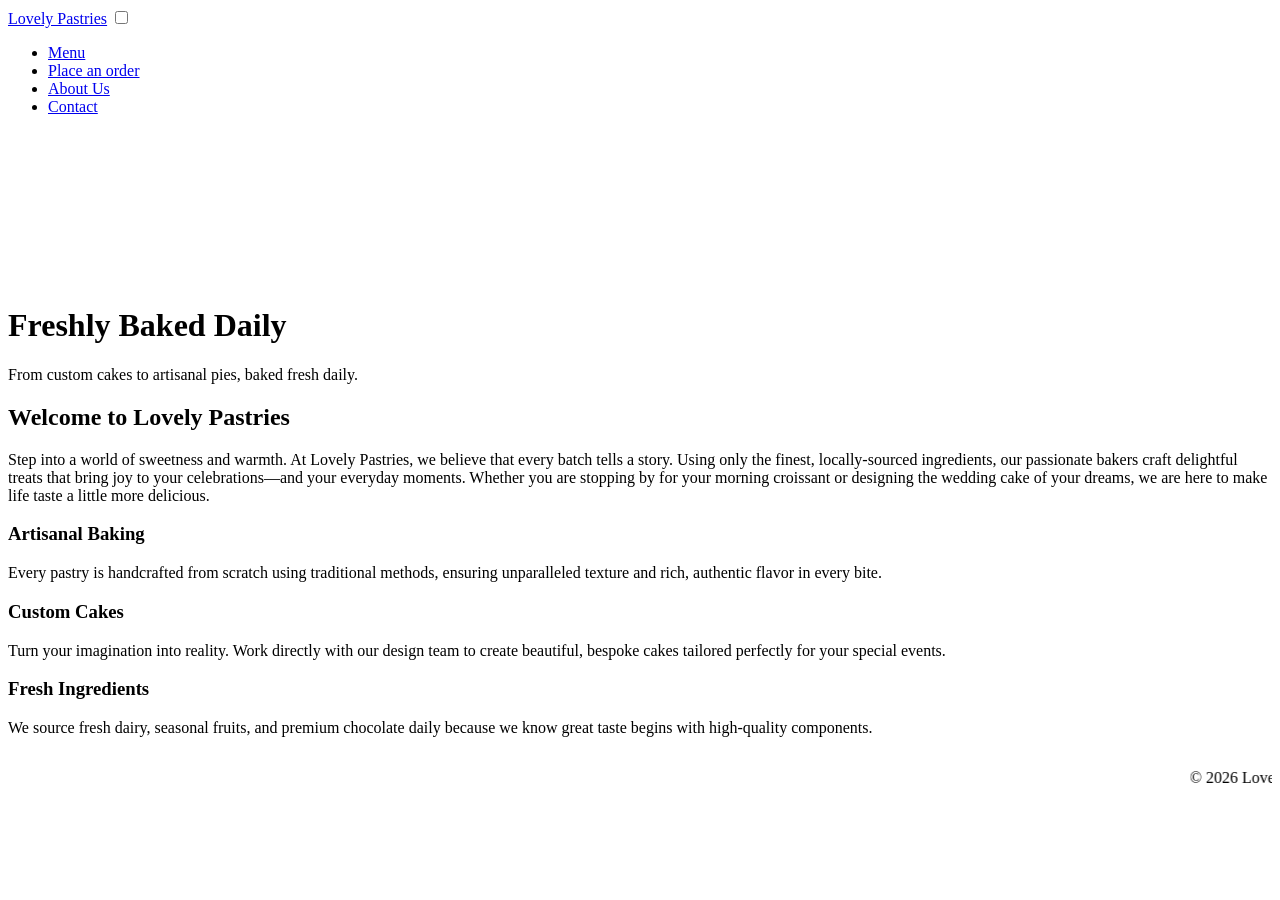
==== index.html @ f648d387 "Add files via upload" ====
<!DOCTYPE html>
<html lang="en">
<head>
    <meta charset="UTF-8">
    <meta name="viewport" content="width=device-width, initial-scale=1.0">
    <title>Lovely Pastries</title>
    <link rel="stylesheet" href="/css/styles.css">
</head>
<body>

    <!-- Navigation Bar Wrapper -->
    <nav class="navbar">
        <a href="#" class="logo">Lovely Pastries</a>
        
        <!-- The invisible switch that tracks whether the mobile menu is open -->
        <input type="checkbox" id="menu-toggle">

        <!-- Clickable three-line hamburger icon button -->
        <label for="menu-toggle" class="hamburger-label">
            <span></span>
            <span></span>
            <span></span>
        </label>

        <!-- Navigation Links Dropdown -->
        <ul class="nav-links">
            <li><a href="menu.html">Menu</a></li>
            <li><a href="place_order.html">Place an order</a></li>
            <li><a href="about_us.html">About Us</a></li>
            <li><a href="contact.html">Contact</a></li>
        </ul>
    </nav>

    <!-- Header Video Banner Section -->
    <header class="header-container">
        <!-- The video element with automatic loop and muted attributes -->
        <video autoplay loop muted playsinline class="bg-video">
            <source src="/videos/home.mp4" type="video/mp4">
            Your browser does not support the video tag.
        </video>
        <!-- Text overlay sitting cleanly on top of the video layer -->
        <div class="header-content">
            <h1>Freshly Baked Daily</h1>
            <p>From custom cakes to artisanal pies, baked fresh daily.</p>
        </div>
    </header>

    <!-- Main Content Area -->
    <main class="main-content">
        
        <!-- Welcome Section -->
        <section class="welcome-section">
            <h2>Welcome to Lovely Pastries</h2>
            <p>
                Step into a world of sweetness and warmth. At Lovely Pastries, we believe that every batch tells a story. 
                Using only the finest, locally-sourced ingredients, our passionate bakers craft delightful treats that bring 
                joy to your celebrations—and your everyday moments. Whether you are stopping by for your morning croissant 
                or designing the wedding cake of your dreams, we are here to make life taste a little more delicious.
            </p>
        </section>

        <!-- Features / Highlights Section -->
        <section class="features-grid">
            <div class="feature-card">
                <h3>Artisanal Baking</h3>
                <p>Every pastry is handcrafted from scratch using traditional methods, ensuring unparalleled texture and rich, authentic flavor in every bite.</p>
            </div>
            <div class="feature-card">
                <h3>Custom Cakes</h3>
                <p>Turn your imagination into reality. Work directly with our design team to create beautiful, bespoke cakes tailored perfectly for your special events.</p>
            </div>
            <div class="feature-card">
                <h3>Fresh Ingredients</h3>
                <p>We source fresh dairy, seasonal fruits, and premium chocolate daily because we know great taste begins with high-quality components.</p>
            </div>
        </section>

    </main>

    <!-- Footer Section -->
    <footer>
        <marquee>
            <p>&copy; 2026 Lovely Pastries. All rights reserved. | Tel: (+234)90-637-593-48</p>
        </marquee>
    </footer>

</body>
</html>
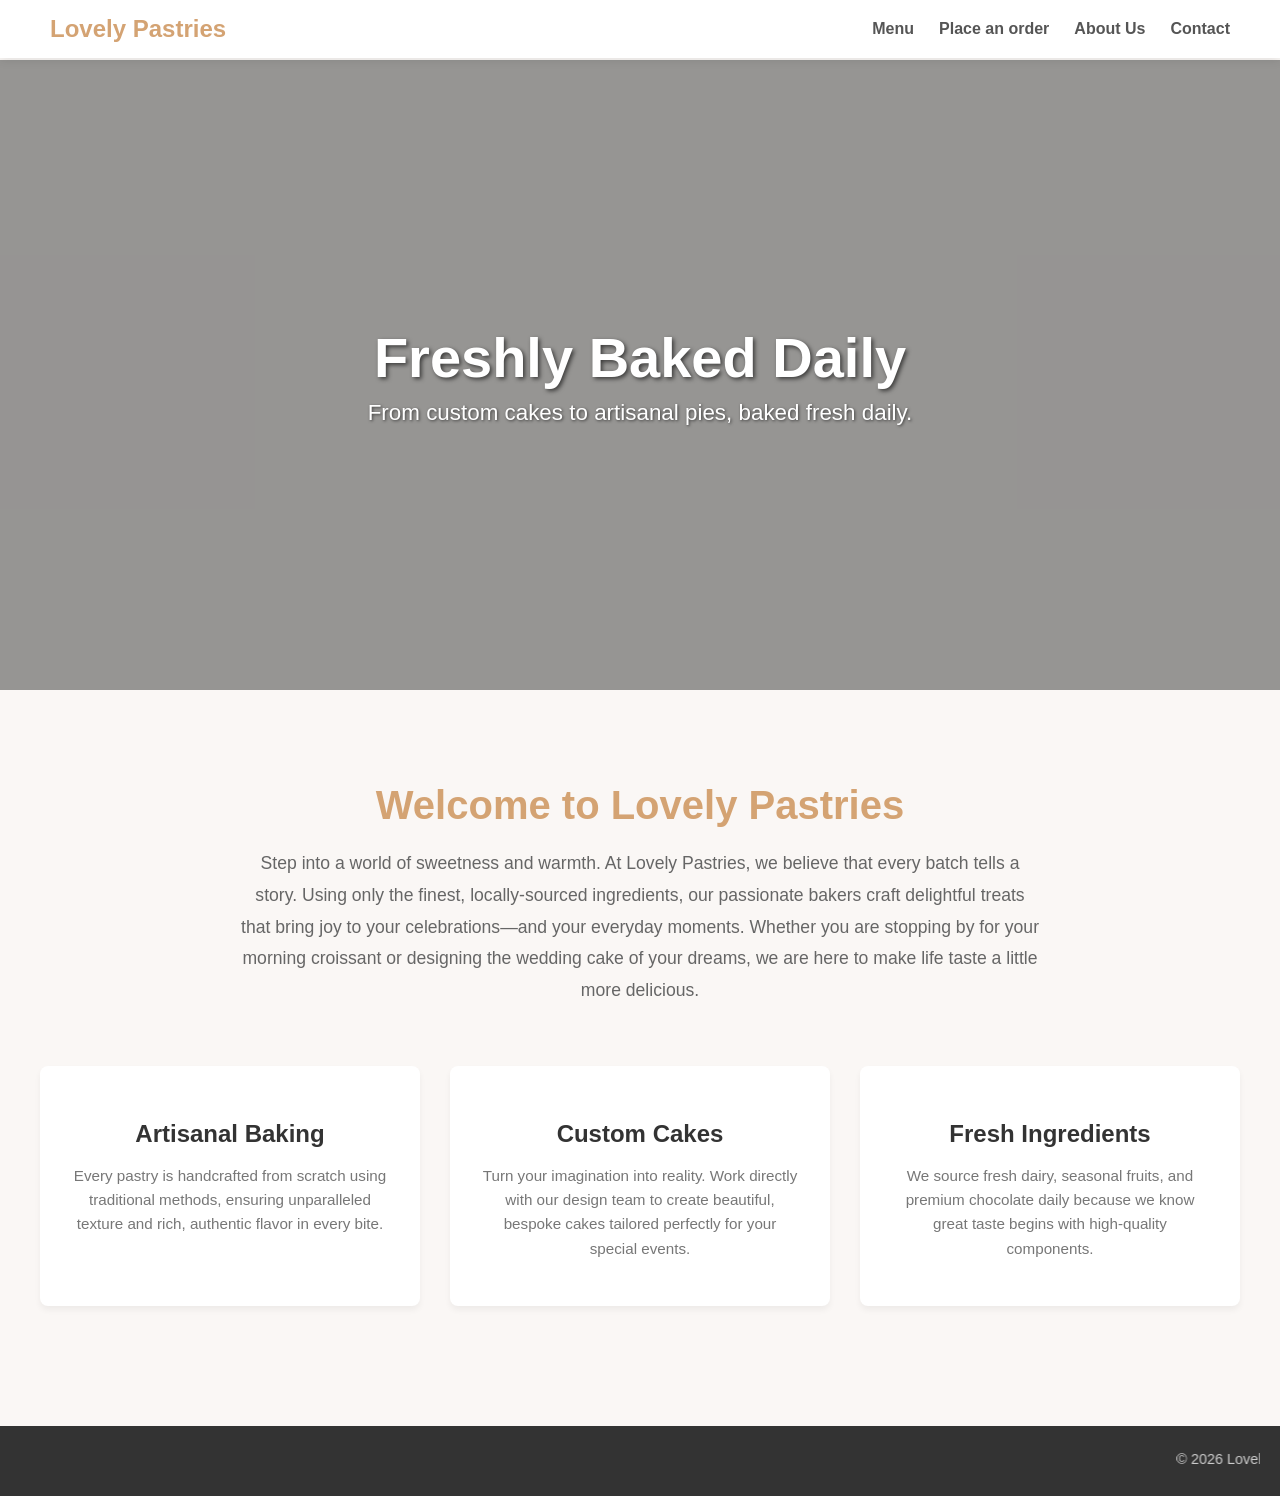
==== commit 95d5f213: "Fix HTML encoding issues in index.html" ====
--- a/index.html
+++ b/index.html
@@ -4,7 +4,7 @@
     <meta charset="UTF-8">
     <meta name="viewport" content="width=device-width, initial-scale=1.0">
     <title>Lovely Pastries</title>
-    <link rel="stylesheet" href="/css/styles.css">
+    <link rel="stylesheet" href="./css/styles.css">
 </head>
 <body>
 
--- a/css/styles.css
+++ b/css/styles.css
@@ -0,0 +1,300 @@
+/* Removes browser default spacing around the edges */
+html, body {
+    margin: 0;
+    padding: 0;
+    width: 100%;
+    overflow-x: hidden; /* Prevents unwanted horizontal scrolling */
+    font-family: Arial, sans-serif;
+    background-color: #faf7f5;
+    color: #333333;
+}
+
+/* --- Fixed Navigation Bar Styles --- */
+.navbar {
+    position: fixed;
+    top: 0;
+    left: 0;
+    width: 100%;
+    background-color: rgba(255, 255, 255, 0.95);
+    box-shadow: 0 2px 10px rgba(0, 0, 0, 0.1);
+    z-index: 1000;
+    display: flex;
+    justify-content: space-between;
+    align-items: center;
+    padding: 15px 50px;
+    box-sizing: border-box;
+}
+
+.navbar .logo {
+    font-size: 1.5rem;
+    font-weight: bold;
+    color: #d4a373;
+    text-decoration: none;
+}
+
+/* Hide the toggle controller checkbox field entirely */
+#menu-toggle {
+    display: none;
+}
+
+/* Hamburger Icon Wrapper */
+.hamburger-label {
+    display: none; /* Hidden on desktop views */
+    flex-direction: column;
+    justify-content: space-between;
+    width: 30px;
+    height: 20px;
+    cursor: pointer;
+    z-index: 1010;
+}
+
+.hamburger-label span {
+    display: block;
+    height: 3px;
+    width: 100%;
+    background-color: #333333;
+    border-radius: 3px;
+    transition: all 0.3s ease;
+}
+
+/* Desktop Horizontal Links Menu List */
+.nav-links {
+    list-style: none;
+    display: flex;
+    margin: 0;
+    padding: 0;
+}
+
+.nav-links li {
+    margin-left: 25px;
+}
+
+.nav-links a {
+    text-decoration: none;
+    color: #555555;
+    font-weight: 600;
+    transition: color 0.3s ease;
+}
+
+.nav-links a:hover {
+    color: #d4a373;
+}
+
+/* --- Header Video Banner Styles --- */
+.header-container {
+    position: relative;
+    width: 100vw;
+    height: 70vh; 
+    overflow: hidden;
+    display: flex;
+    align-items: center;
+    justify-content: center;
+    margin-top: 60px; /* Pushes header below fixed navbar position */
+}
+
+/* Background video stretching setup rules */
+.bg-video {
+    position: absolute;
+    top: 0;
+    left: 0;
+    width: 100%;
+    height: 100%;
+    object-fit: cover;
+    z-index: 1;
+}
+
+/* Translucent dark backdrop tint layer for readability over text lines */
+.header-container::after {
+    content: '';
+    position: absolute;
+    top: 0;
+    left: 0;
+    width: 100%;
+    height: 100%;
+    background: rgba(0, 0, 0, 0.4); /* 40% dark overlay */
+    z-index: 2;
+}
+
+/* Positions typography elements over text backgrounds */
+.header-content {
+    position: relative;
+    z-index: 3;
+    color: #ffffff;
+    text-align: center;
+    padding: 20px;
+}
+
+.header-content h1 {
+    font-size: 3.5rem;
+    margin: 0 0 10px 0;
+    text-shadow: 2px 2px 4px rgba(0, 0, 0, 0.6);
+}
+
+.header-content p {
+    font-size: 1.4rem;
+    margin: 0;
+    text-shadow: 1px 1px 3px rgba(0, 0, 0, 0.6);
+}
+
+/* --- Main Content Layout Blocks --- */
+.main-content {
+    max-width: 1200px;
+    margin: 0 auto;
+    padding: 60px 20px;
+}
+
+/* Welcome Section block container entries */
+.welcome-section {
+    text-align: center;
+    margin-bottom: 60px;
+}
+
+.welcome-section h2 {
+    font-size: 2.5rem;
+    color: #d4a373;
+    margin-bottom: 20px;
+}
+
+.welcome-section p {
+    font-size: 1.1rem;
+    line-height: 1.8;
+    color: #666666;
+    max-width: 800px;
+    margin: 0 auto;
+}
+
+/* Features Grid Matrix Box Items */
+.features-grid {
+    display: grid;
+    grid-template-columns: repeat(auto-fit, minmax(300px, 1fr));
+    gap: 30px;
+    margin-top: 40px;
+}
+
+.feature-card {
+    background-color: #ffffff;
+    padding: 30px;
+    border-radius: 8px;
+    box-shadow: 0 4px 6px rgba(0, 0, 0, 0.05);
+    text-align: center;
+    transition: transform 0.3s ease;
+}
+
+.feature-card:hover {
+    transform: translateY(-5px);
+}
+
+.feature-card h3 {
+    color: #333333;
+    margin-bottom: 15px;
+    font-size: 1.5rem;
+}
+
+.feature-card p {
+    color: #777777;
+    font-size: 0.95rem;
+    line-height: 1.6;
+}
+
+/* --- Footer Area Panels --- */
+footer {
+    background-color: #333333;
+    color: #ffffff;
+    text-align: center;
+    padding: 20px;
+    margin-top: 60px;
+}
+
+footer p {
+    margin: 5px 0;
+    font-size: 0.9rem;
+    color: #cccccc;
+}
+
+/* --- Interactive Action Buttons (WhatsApp Elements) --- */
+.order-btn {
+    display: inline-block;
+    text-align: center;
+    background-color: #25D366; /* Official WhatsApp Green */
+    color: #ffffff;
+    text-decoration: none;
+    font-weight: bold;
+    font-size: 1.1rem;
+    padding: 14px 20px;
+    border-radius: 8px;
+    box-shadow: 0 4px 10px rgba(37, 211, 102, 0.2);
+    transition: background-color 0.2s ease, transform 0.2s ease;
+}
+
+.order-btn:hover {
+    background-color: #128C7E;
+    transform: translateY(-2px);
+}
+
+/* --- Responsive Media Queries for Mobile Screens --- */
+@media (max-width: 768px) {
+    .navbar {
+        padding: 15px 20px;
+    }
+
+    /* Expose structural navigation icons */
+    .hamburger-label {
+        display: flex;
+    }
+
+    /* Restructure the desktop navigation row items into a sliding block menu */
+    .nav-links {
+        position: absolute;
+        top: 100%;
+        left: 0;
+        width: 100%;
+        background-color: #ffffff;
+        box-shadow: 0 4px 10px rgba(0, 0, 0, 0.05);
+        flex-direction: column;
+        align-items: center;
+        padding: 0;
+        max-height: 0; /* Keeps dropdown hidden by default */
+        overflow: hidden;
+        transition: max-height 0.3s ease-in-out, padding 0.3s ease;
+    }
+
+    .nav-links li {
+        margin: 15px 0;
+        width: 100%;
+        text-align: center;
+    }
+
+    .nav-links a {
+        display: block;
+        padding: 10px 0;
+        font-size: 1.2rem;
+    }
+
+    /* Open the menu down fluidly when checkbox is flipped */
+    #menu-toggle:checked ~ .nav-links {
+        max-height: 300px;
+        padding: 10px 0 20px 0;
+        border-top: 1px solid #f5e6e8;
+    }
+
+    /* Cross hamburger span lines cleanly into an 'X' icon shape */
+    #menu-toggle:checked ~ .hamburger-label span:nth-child(1) {
+        transform: translateY(8.5px) rotate(45deg);
+    }
+
+    #menu-toggle:checked ~ .hamburger-label span:nth-child(2) {
+        opacity: 0;
+    }
+
+    #menu-toggle:checked ~ .hamburger-label span:nth-child(3) {
+        transform: translateY(-8.5px) rotate(-45deg);
+    }
+
+    /* Scale typography size adjustments for mobile devices */
+    .header-content h1 {
+        font-size: 2.2rem;
+    }
+    .header-content p {
+        font-size: 1.1rem;
+    }
+}
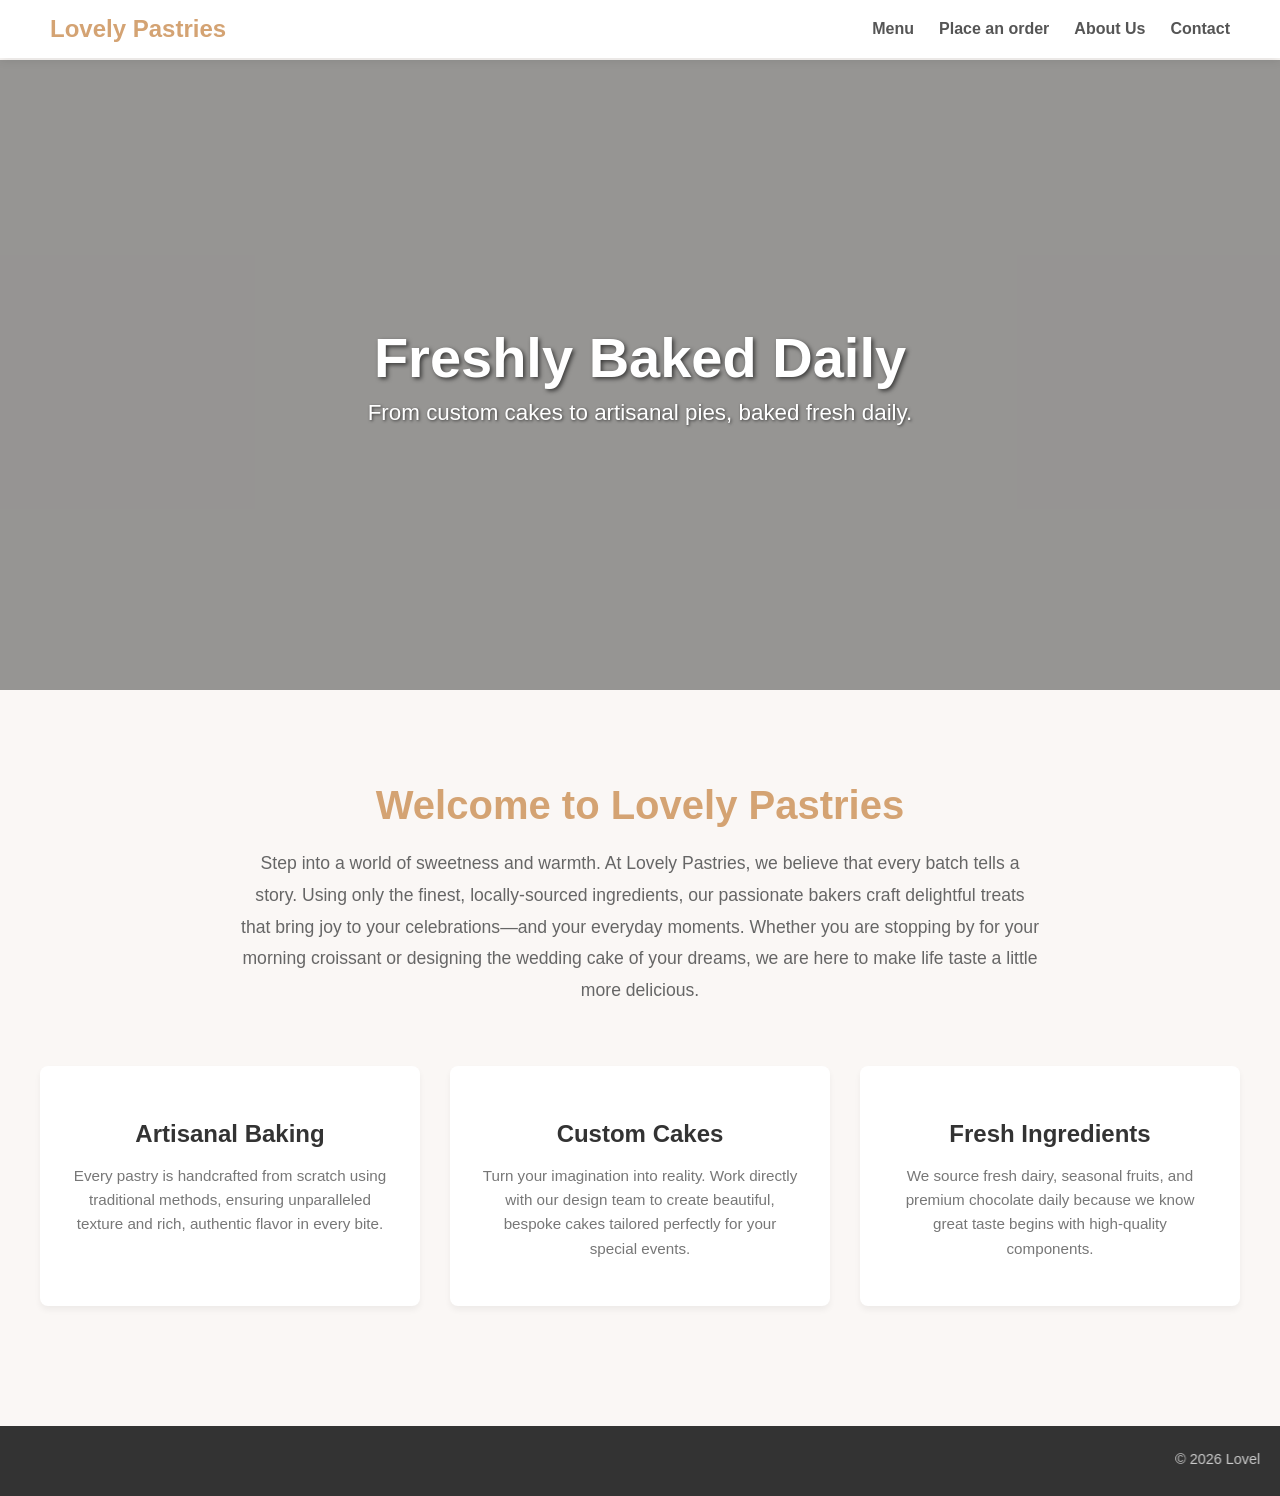
==== commit 7714fc2f: "Fix HTML structure and update stylesheet path" ====
--- a/index.html
+++ b/index.html
@@ -4,7 +4,7 @@
     <meta charset="UTF-8">
     <meta name="viewport" content="width=device-width, initial-scale=1.0">
     <title>Lovely Pastries</title>
-    <link rel="stylesheet" href="./css/styles.css">
+    <link rel="stylesheet" href="../css/styles.css">
 </head>
 <body>
 
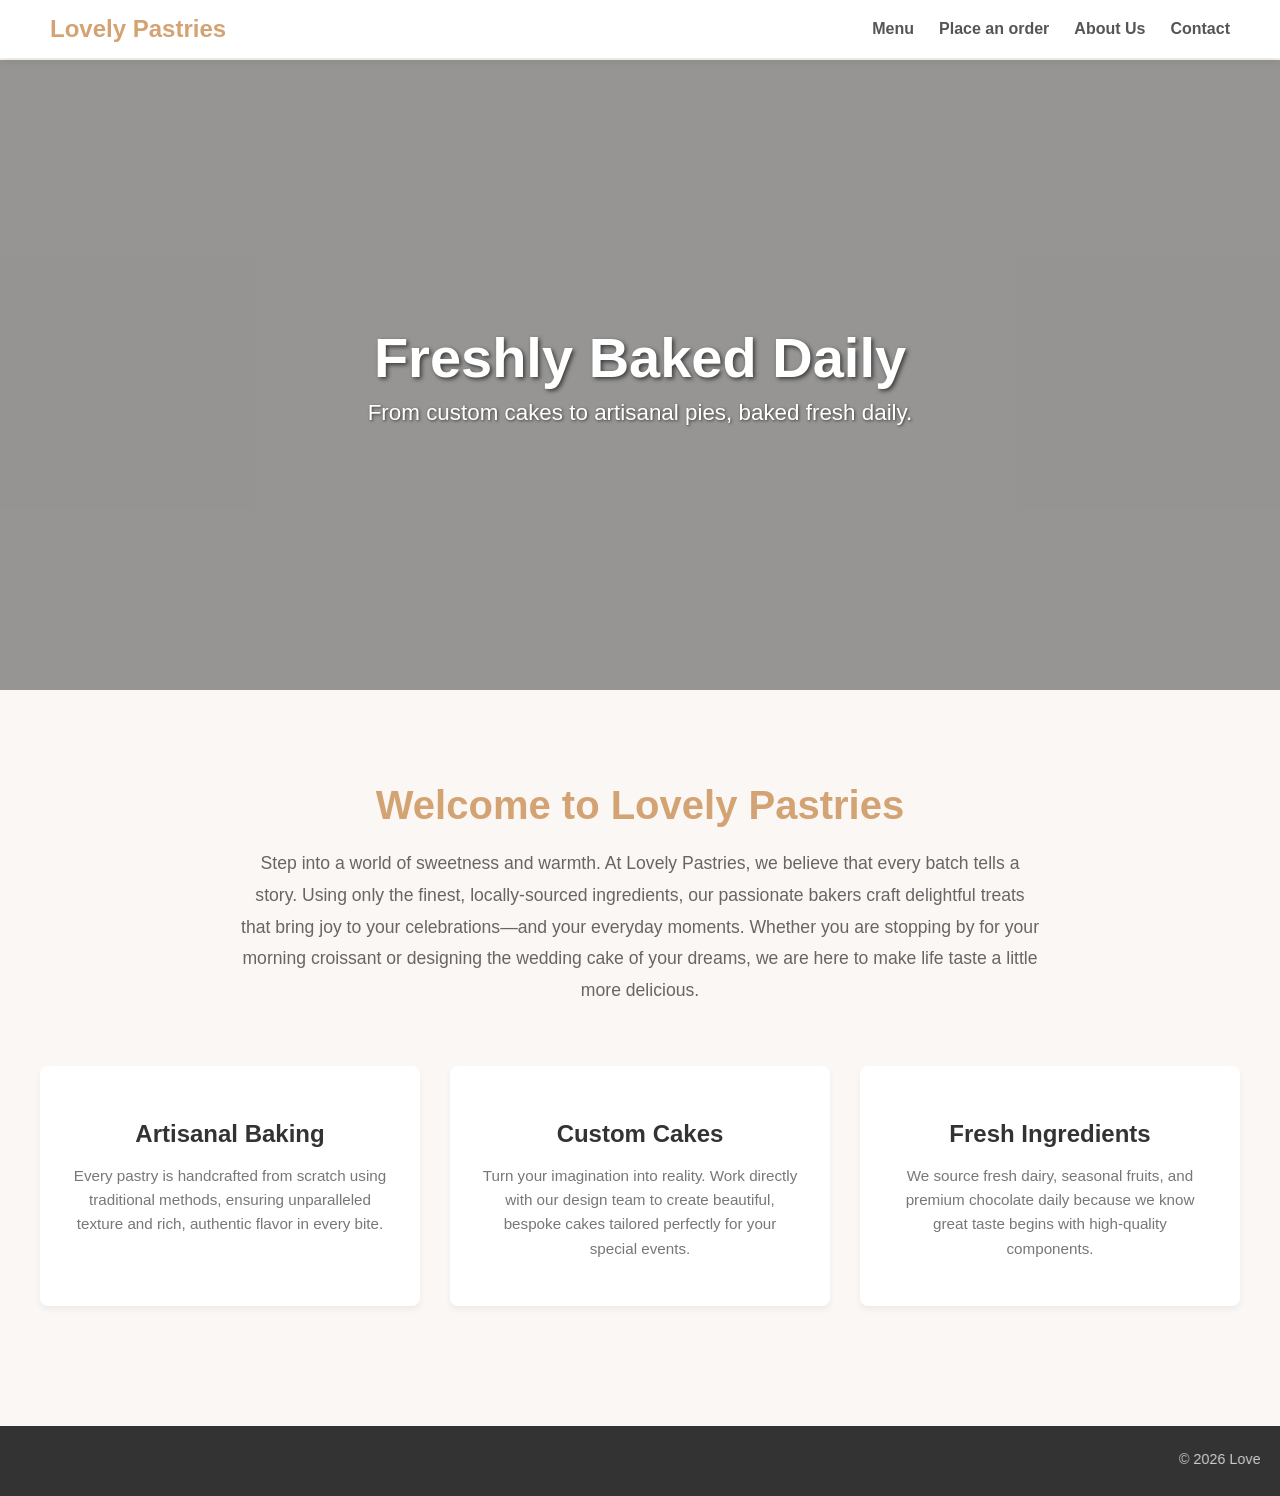
==== commit d01ac42c: "Fix HTML encoding issues in index.html" ====
--- a/index.html
+++ b/index.html
@@ -4,7 +4,7 @@
     <meta charset="UTF-8">
     <meta name="viewport" content="width=device-width, initial-scale=1.0">
     <title>Lovely Pastries</title>
-    <link rel="stylesheet" href="../css/styles.css">
+    <link rel="stylesheet" href="css/styles.css">
 </head>
 <body>
 
@@ -35,7 +35,7 @@
     <header class="header-container">
         <!-- The video element with automatic loop and muted attributes -->
         <video autoplay loop muted playsinline class="bg-video">
-            <source src="/videos/home.mp4" type="video/mp4">
+            <source src="videos/home.mp4" type="video/mp4">
             Your browser does not support the video tag.
         </video>
         <!-- Text overlay sitting cleanly on top of the video layer -->
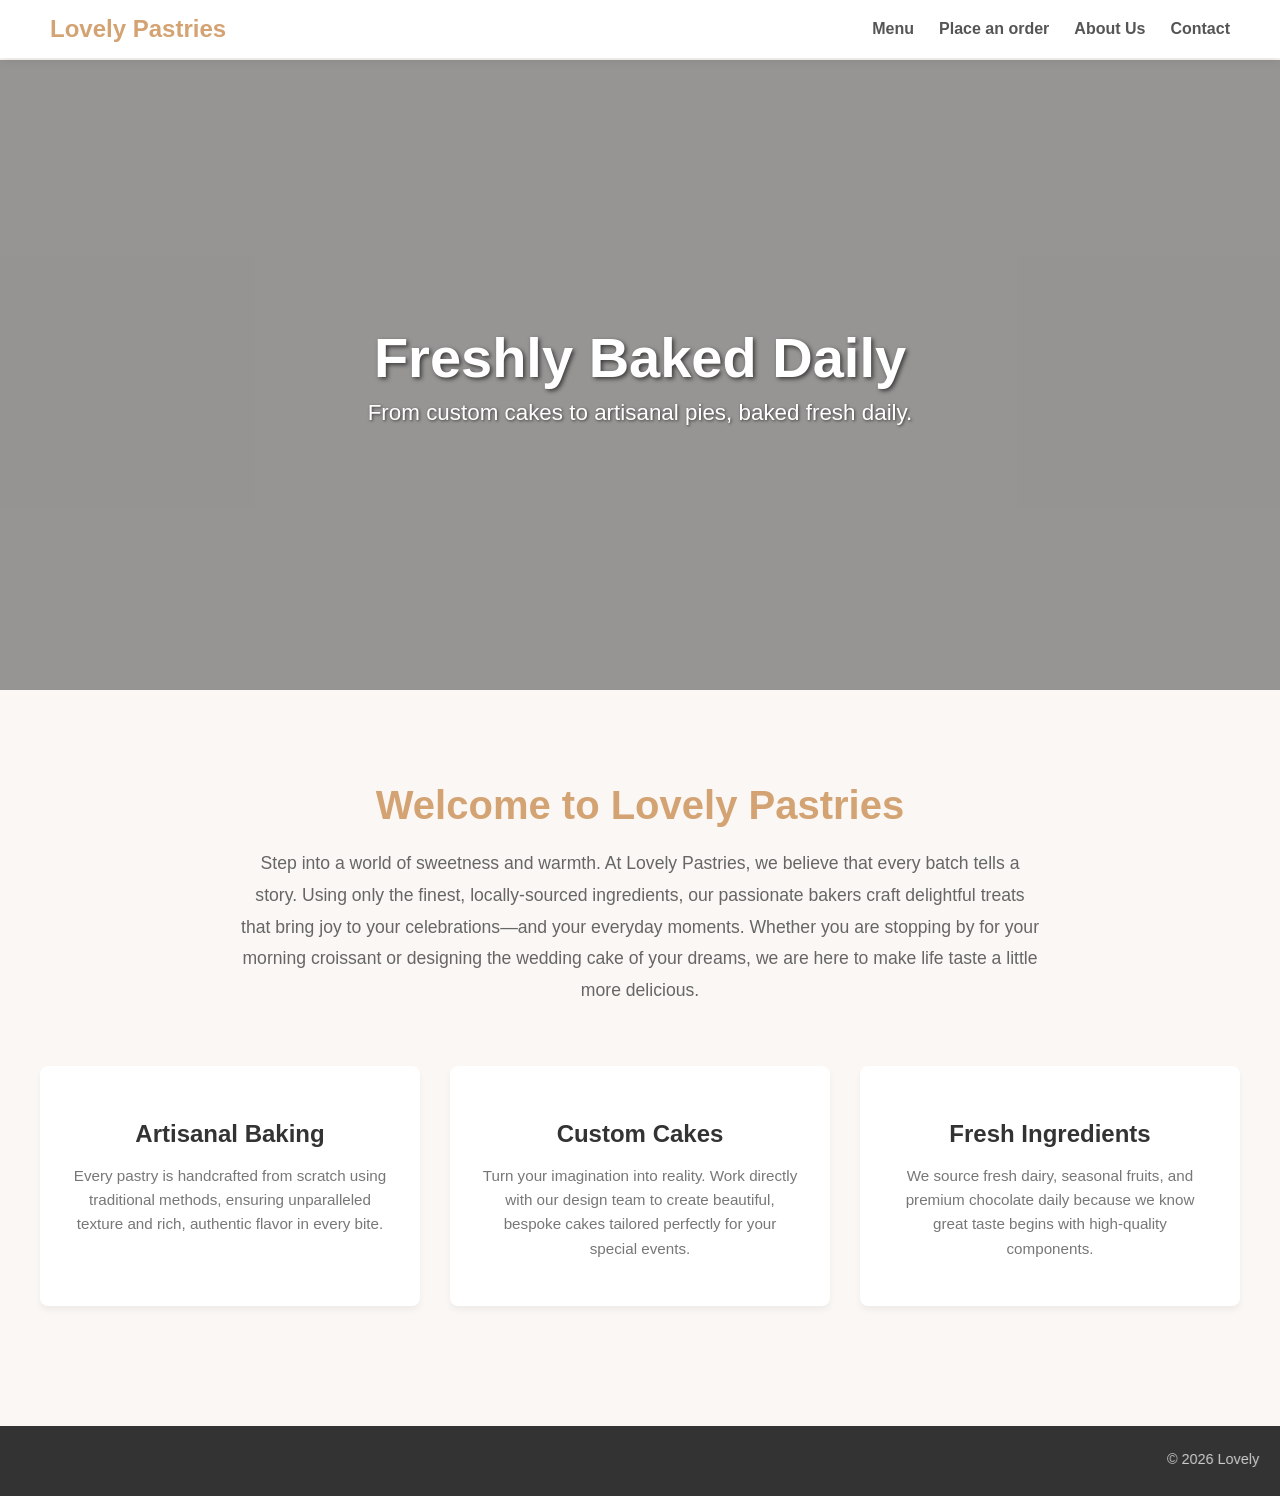
==== commit 91818411: "Update index.html" ====
--- a/index.html
+++ b/index.html
@@ -35,7 +35,7 @@
     <header class="header-container">
         <!-- The video element with automatic loop and muted attributes -->
         <video autoplay loop muted playsinline class="bg-video">
-            <source src="videos/home.mp4" type="video/mp4">
+            <source src="../videos/home.mp4" type="video/mp4">
             Your browser does not support the video tag.
         </video>
         <!-- Text overlay sitting cleanly on top of the video layer -->
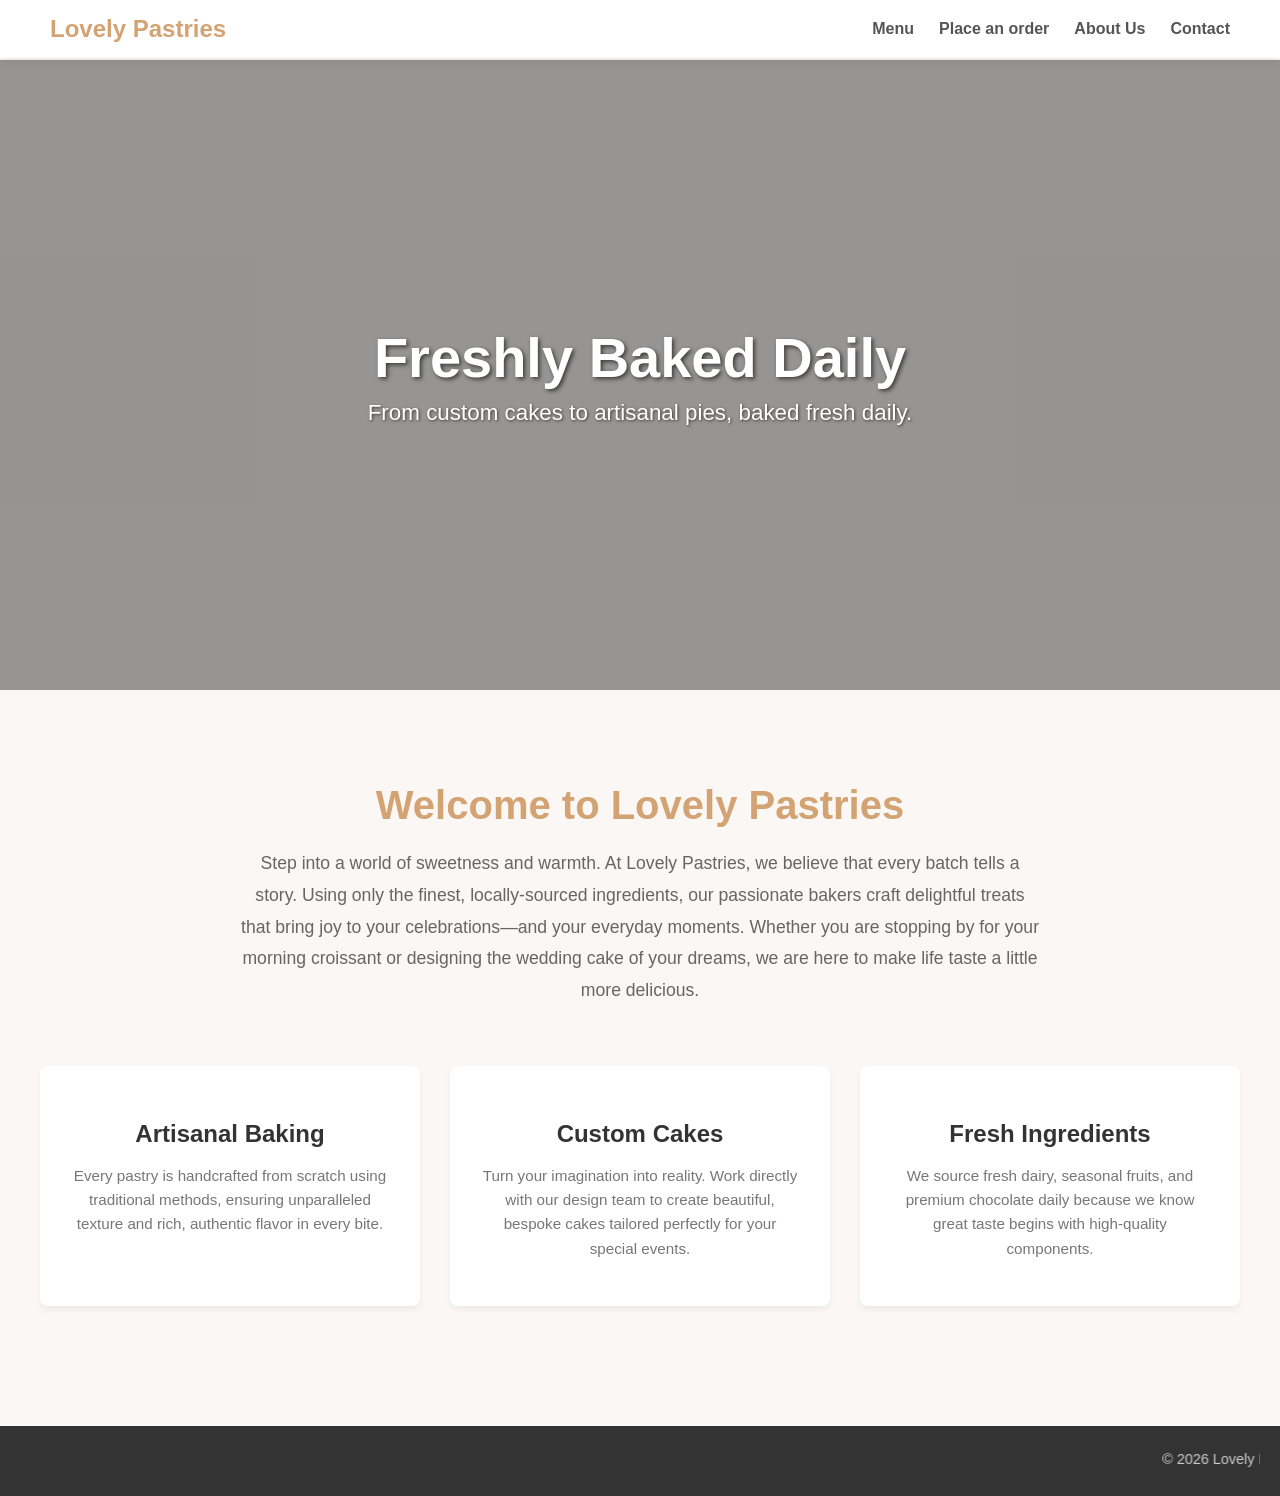
==== commit f4e29f1d: "Update index.html" ====
--- a/index.html
+++ b/index.html
@@ -35,7 +35,7 @@
     <header class="header-container">
         <!-- The video element with automatic loop and muted attributes -->
         <video autoplay loop muted playsinline class="bg-video">
-            <source src="../videos/home.mp4" type="video/mp4">
+            <source src="videos/home.mp4" type="video/mp4">
             Your browser does not support the video tag.
         </video>
         <!-- Text overlay sitting cleanly on top of the video layer -->
